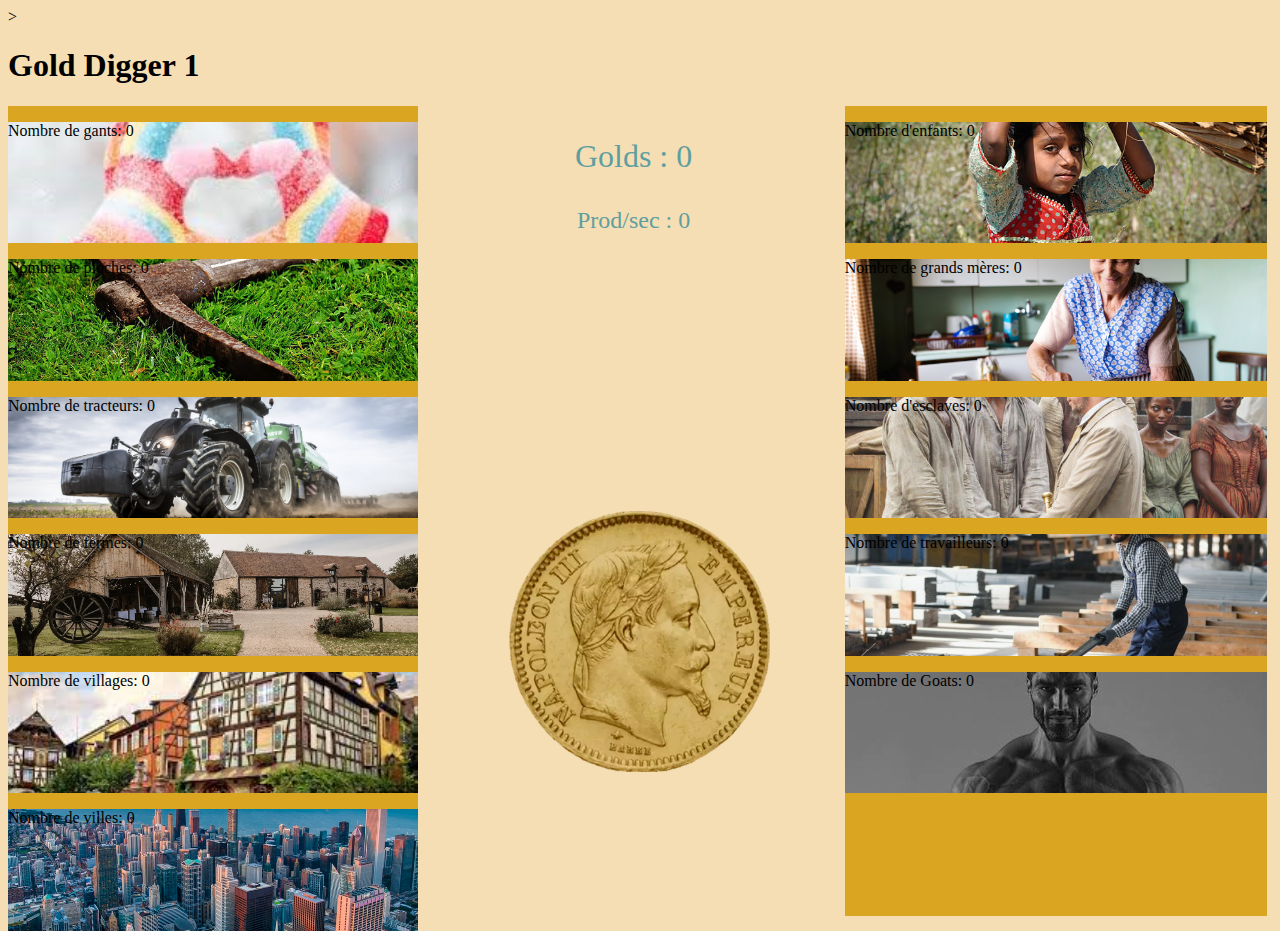
==== src/index.html @ db052c5a "Quatrième essaies" ====
<!DOCTYPE html>
<html lang="en">
<link rel="stylesheet" href="css.css">



<head>
    <meta charset="UTF-8" name="viewport" content="width=device-width, initial-scale=1.0, maximum-scale=1.0, user-scalable=0">
    >
    <title>Ma Page de fou</title>

    <h1>
        Gold Digger 1
    </h1>

</head>
<body>




<div id="conteneur">
    <div id="leftSection">
        <div id="gantDiv">
            <p>Nombre de gants: <span id="gants">0</span></p>
        </div>

        <div id="piocheDiv">
            <p>Nombre de pioches: <span id="pioches">0</span></p>
        </div>

        <div id="tracteurDiv">
            <p>Nombre de tracteurs: <span id="tracteurs">0</span></p>
        </div>

        <div id="fermeDiv">
            <p>Nombre de fermes: <span id="fermes">0</span></p>
        </div>

        <div id="villageDiv">
            <p>Nombre de villages: <span id="villages">0</span></p>
        </div>

        <div id="villeDiv">
            <p>Nombre de villes: <span id="villes">0</span></p>
        </div>
    </div>


    <div id="middleSection" class="mainDiv">
        <p id="paragraphePoint">Golds : <span id="golds">0</span></p>
        <p id="paragrapheProd">Prod/sec : <span id="prod">0</span></p>
        <div id="coinDiv">
            <img src="images/coin.png" class="imageBouton" id="mainButton" draggable="false">
        </div>
    </div>

    <div id="rightSection">
        <div id="enfantsDiv">
            <p>Nombre d'enfants: <span id="enfants">0</span></p>
        </div>

        <div id="grandmerseDiv">
            <p>Nombre de grands mères: <span id="grandmeres">0</span></p>
        </div>

        <div id="escalvesDiv">
            <p>Nombre d'esclaves: <span id="esclaves">0</span></p>
        </div>

        <div id="travailleursDiv">
            <p>Nombre de travailleurs: <span id="travailleurs">0</span></p>
        </div>

        <div id="goatsDiv">
            <p>Nombre de Goats: <span id="goats">0</span></p>
        </div>
    </div>

    <div id="communistBand"></div>
    <img src="images/marteauFaucille.png" id="communistLogo" draggable="false">

    <div id="informationBox" style="display: none;"></div>
</div>

    <script src="script.js"></script>
    <script src="batiments.js"></script>

    <script src="coins.js"></script>

</body>
</html>
---- src/css.css ----
body{
    background-color: wheat;
    -webkit-touch-callout: none; /* iOS Safari */
    -webkit-user-select: none; /* Safari */
    -khtml-user-select: none; /* Konqueror HTML */
    -moz-user-select: none; /* Firefox */
    -ms-user-select: none; /* Internet Explorer/Edge */
    user-select: none; /* Non-prefixed */
}

button{
    appearance: auto;
}

#conteneur{

}

#leftSection {
    background-color: goldenrod;
    position: absolute;
    width: 32%;
    height: 90%;
}

#leftSection div{
    background-size: cover;
    background-position: center;
    height: 15%;
}

#gantDiv{
    background-image: url('images/gants.jpg');
}

#piocheDiv{
    background-image: url('images/pioches.jpg');
}

#tracteurDiv{
    background-image: url('images/tracteur.jpg');
}

#fermeDiv{
    background-image: url('images/ferme.png');
}

#villageDiv{
    background-image: url('images/village.jpg');
}

#villeDiv{
    background-image: url('images/ville.jpg');
}

#middleSection{
    position: absolute;
    width: 33%;
    height: 90%;
    left: 33%;
    justify-content: center;
}

#middleSection p {
    position: relative;
    z-index: 10;
    color: cadetblue;
    text-align: center;
}
#paragraphePoint{
    font-size: 200%;
}

#paragrapheProd{
    font-size: 150%;
}

#coinDiv{
    position: absolute;
    width: 103%;
    height: 50%;
    top: 50%;
}

#mainButton{
    z-index: 5;
    position: absolute;
    width: 60%;
    left: 20%;
}

#mainButton:hover{
    transform: scale(1.1);
}

#rightSection {
    background-color: goldenrod;
    position: absolute;
    width: 33%;
    height: 90%;
    left: 66%;
}

#rightSection div{
    background-size: cover;
    background-position: center;
    height: 15%;
}

#enfantsDiv{
    background-image: url('images/enfant.jpg');
}

#grandmerseDiv{
    background-image: url('images/grandmere.jpg');
}

#escalvesDiv{
    background-image: url('images/esclave.jpg');
}

#travailleursDiv{
    background-image: url('images/travailleur.jpeg');
}

#goatsDiv{
    background-image: url('images/goat.jpg');
}

#littleCoin{
    z-index: 10;
    pointer-events: none;
    position: absolute;
    width: 30px;
    height: 30px;
    background-image: url('images/coin.png');
    background-size: cover; /* Redimensionne l'image pour remplir le conteneur */
    animation: 1s linear 0s infinite chute;
}

@keyframes chute {
    from {
        top: 0%;
    }
    to {
        top: 100%;
    }
}

#communistBand{
    z-index: 3;
    background-color: red;
    position: absolute;
    width: 33%;
    left: 33%;
}

#communistLogo{
    z-index: 4;
    position: absolute;
    width: 25%;
    height: 0%;
    left: 37%;
    object-fit: contain; /* ou "cover" selon votre besoin */
    /*object-position: center; !* ou une autre position selon votre besoin *!*/

}



/* Style de la fenêtre contextuelle */
#informationBox {
    position: relative;
    background-color: white;
    border: 1px solid black;
    padding: 10px;
    /* Ajoutez d'autres styles selon vos préférences */
}
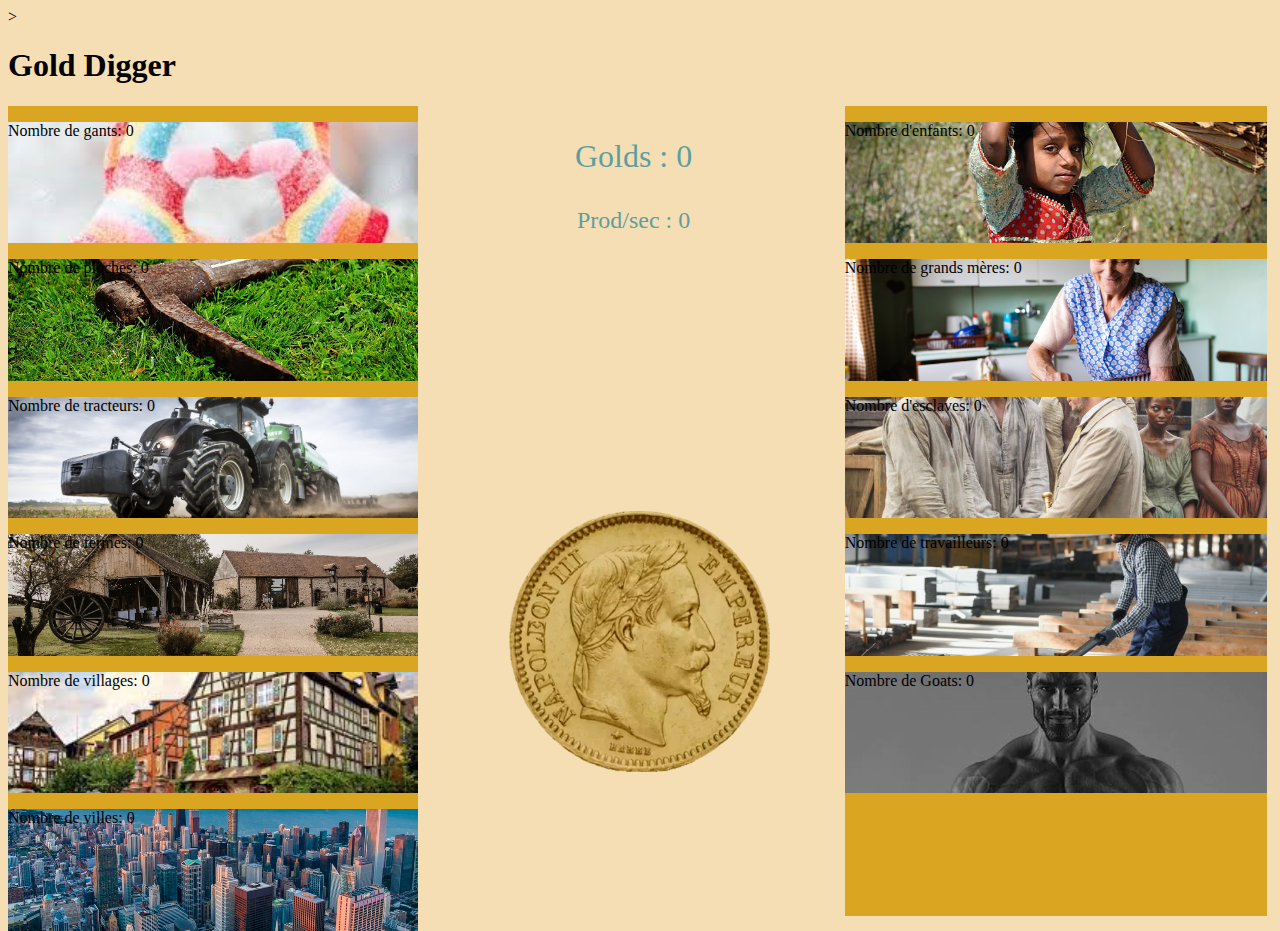
==== commit 2006faa5: "Quatrième essaies" ====
--- a/src/index.html
+++ b/src/index.html
@@ -10,7 +10,7 @@
     <title>Ma Page de fou</title>
 
     <h1>
-        Gold Digger 1
+        Gold Digger
     </h1>
 
 </head>
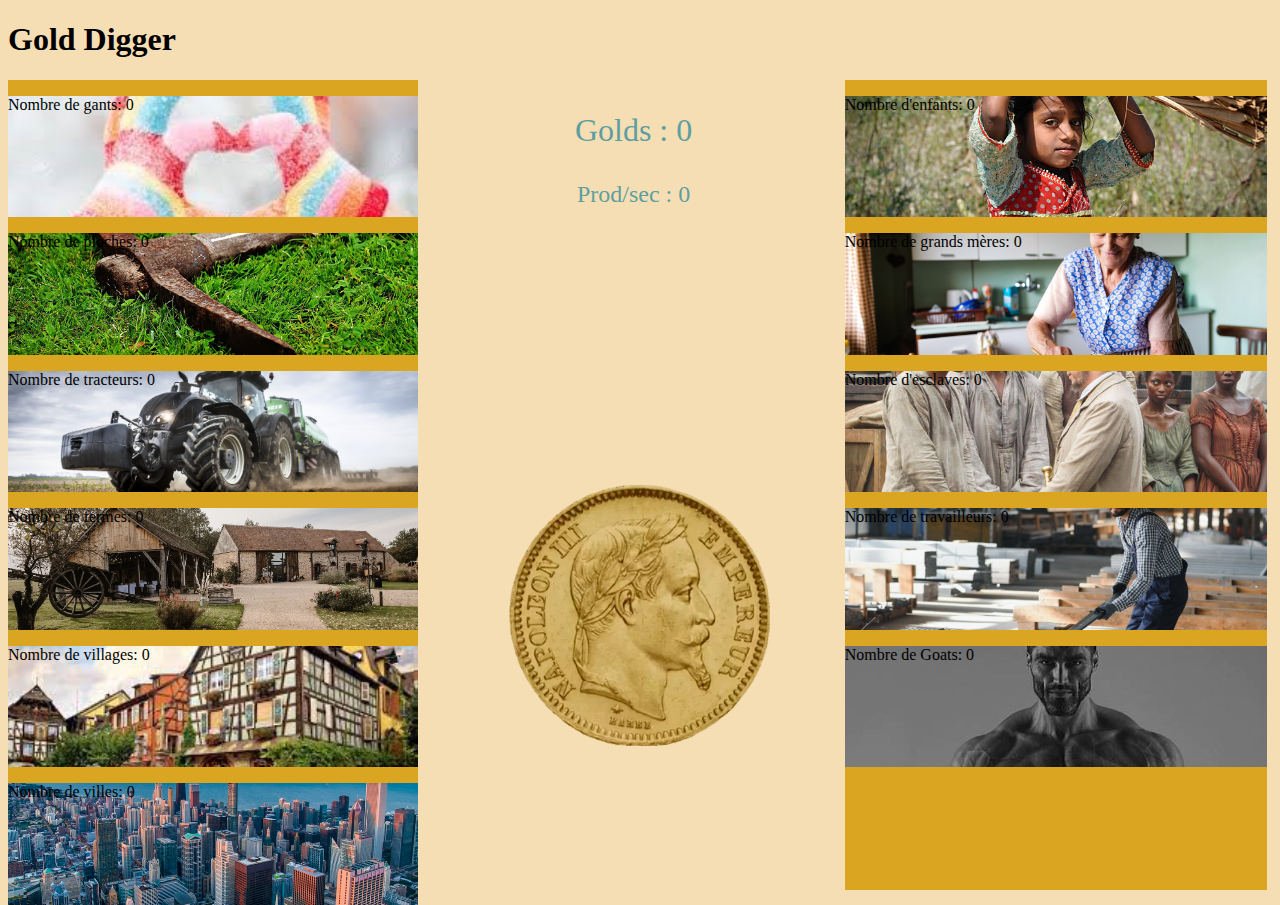
==== commit d4afc04a: "Quatrième essaies" ====
--- a/src/index.html
+++ b/src/index.html
@@ -6,7 +6,6 @@
 
 <head>
     <meta charset="UTF-8" name="viewport" content="width=device-width, initial-scale=1.0, maximum-scale=1.0, user-scalable=0">
-    >
     <title>Ma Page de fou</title>
 
     <h1>
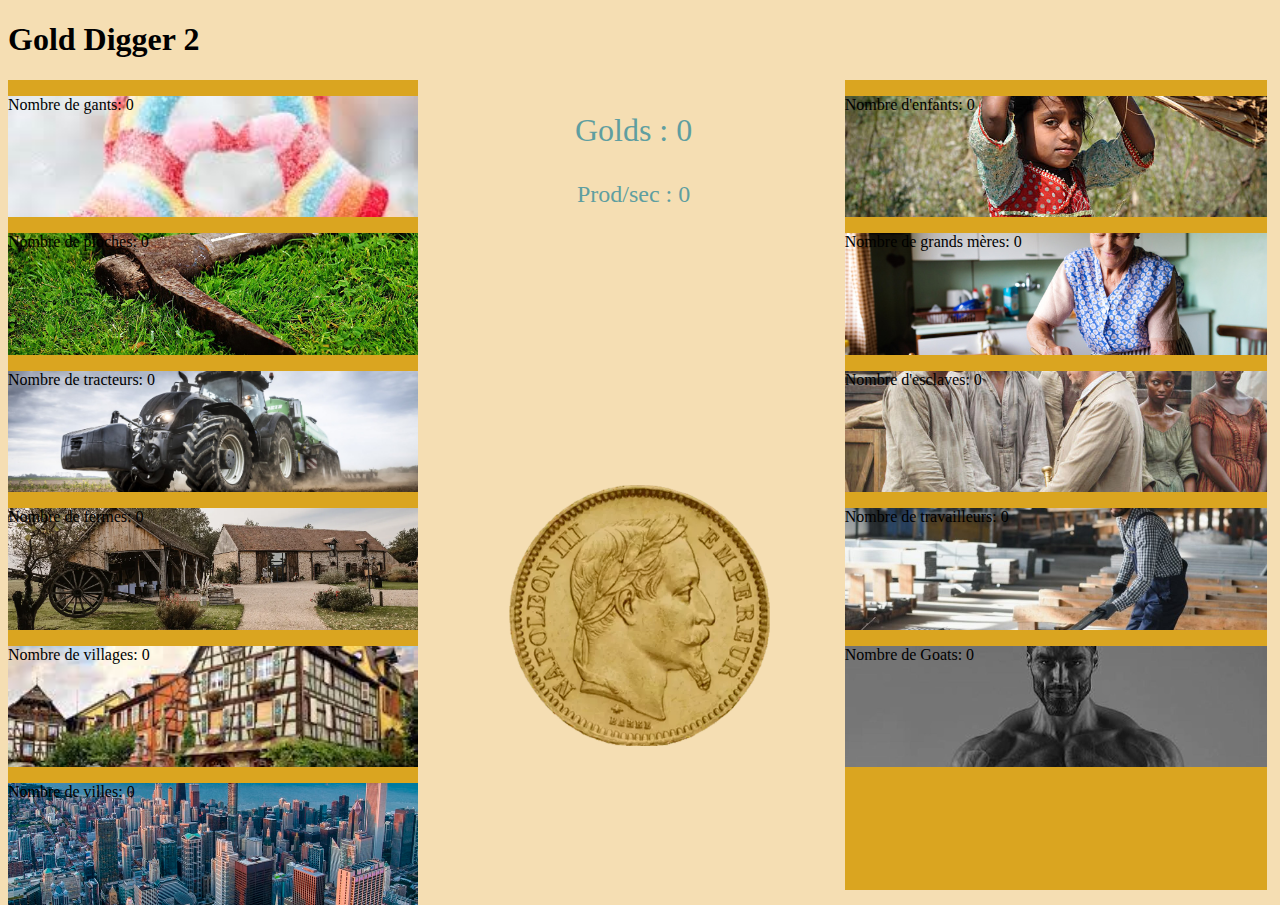
==== commit 57c4ee9b: "Quatrième essaies" ====
--- a/src/index.html
+++ b/src/index.html
@@ -9,7 +9,7 @@
     <title>Ma Page de fou</title>
 
     <h1>
-        Gold Digger
+        Gold Digger 2
     </h1>
 
 </head>
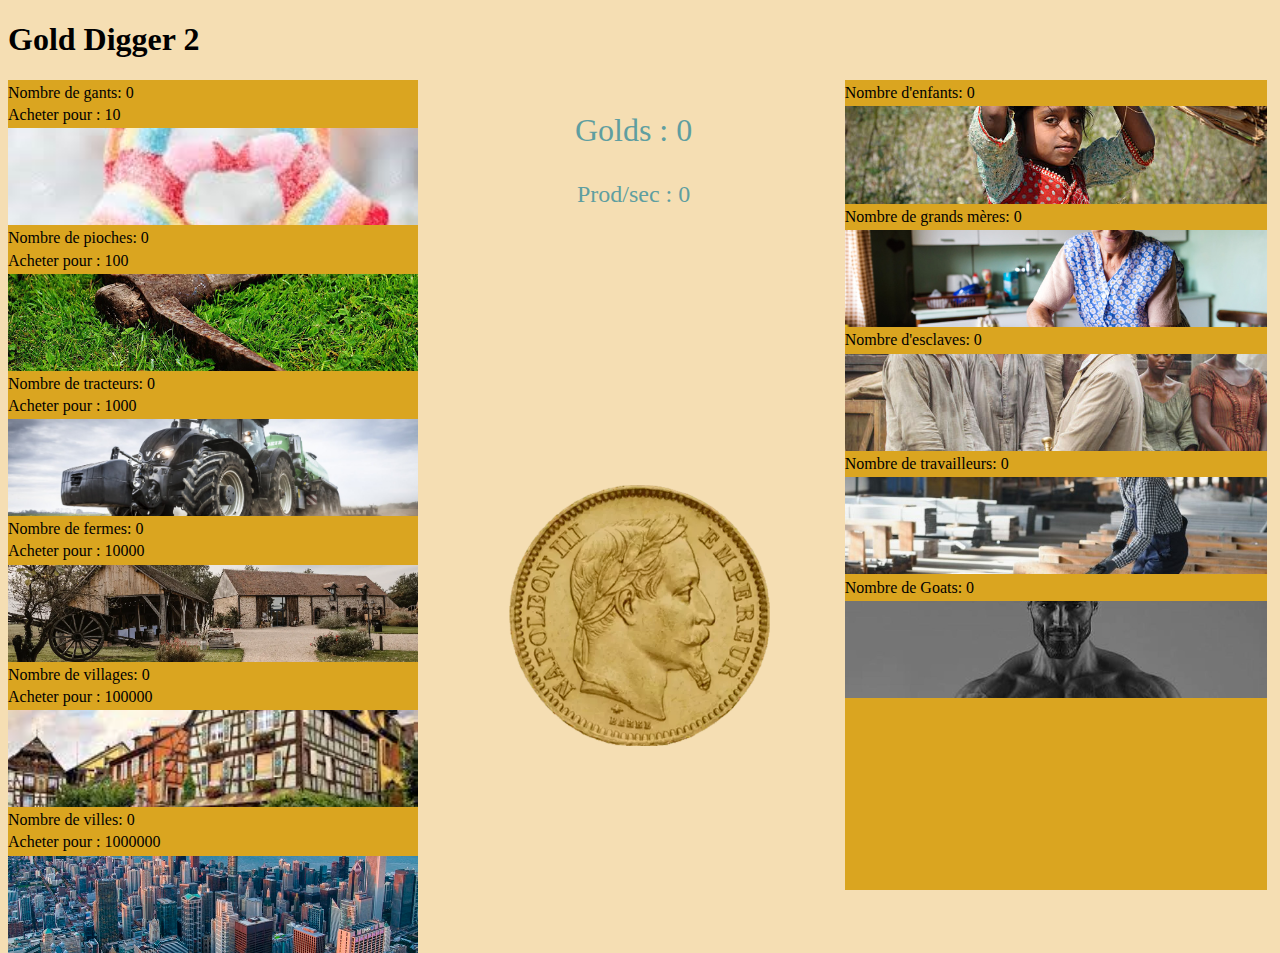
==== commit 39404941: "Quatrième essaies" ====
--- a/src/index.html
+++ b/src/index.html
@@ -20,28 +20,40 @@
 
 <div id="conteneur">
     <div id="leftSection">
+        <p>Nombre de gants: <span id="gants">0</span></p>
+        <p>Acheter pour : <span id="prixGants">0</span></p>
         <div id="gantDiv">
-            <p>Nombre de gants: <span id="gants">0</span></p>
+
         </div>
 
+        <p>Nombre de pioches: <span id="pioches">0</span></p>
+        <p>Acheter pour : <span id="prixPioches">0</span></p>
         <div id="piocheDiv">
-            <p>Nombre de pioches: <span id="pioches">0</span></p>
+
         </div>
 
+        <p>Nombre de tracteurs: <span id="tracteurs">0</span></p>
+        <p>Acheter pour : <span id="prixTracteurs">0</span></p>
         <div id="tracteurDiv">
-            <p>Nombre de tracteurs: <span id="tracteurs">0</span></p>
+
         </div>
 
+        <p>Nombre de fermes: <span id="fermes">0</span></p>
+        <p>Acheter pour : <span id="prixFermes">0</span></p>
         <div id="fermeDiv">
-            <p>Nombre de fermes: <span id="fermes">0</span></p>
+
         </div>
 
+        <p>Nombre de villages: <span id="villages">0</span></p>
+        <p>Acheter pour : <span id="prixVillages">0</span></p>
         <div id="villageDiv">
-            <p>Nombre de villages: <span id="villages">0</span></p>
+
         </div>
 
+        <p>Nombre de villes: <span id="villes">0</span></p>
+        <p>Acheter pour : <span id="prixVilles">0</span></p>
         <div id="villeDiv">
-            <p>Nombre de villes: <span id="villes">0</span></p>
+
         </div>
     </div>
 
@@ -55,24 +67,29 @@
     </div>
 
     <div id="rightSection">
+        <p>Nombre d'enfants: <span id="enfants">0</span></p>
         <div id="enfantsDiv">
-            <p>Nombre d'enfants: <span id="enfants">0</span></p>
+
         </div>
 
+        <p>Nombre de grands mères: <span id="grandmeres">0</span></p>
         <div id="grandmerseDiv">
-            <p>Nombre de grands mères: <span id="grandmeres">0</span></p>
+
         </div>
 
+        <p>Nombre d'esclaves: <span id="esclaves">0</span></p>
         <div id="escalvesDiv">
-            <p>Nombre d'esclaves: <span id="esclaves">0</span></p>
+
         </div>
 
+        <p>Nombre de travailleurs: <span id="travailleurs">0</span></p>
         <div id="travailleursDiv">
-            <p>Nombre de travailleurs: <span id="travailleurs">0</span></p>
+
         </div>
 
+        <p>Nombre de Goats: <span id="goats">0</span></p>
         <div id="goatsDiv">
-            <p>Nombre de Goats: <span id="goats">0</span></p>
+
         </div>
     </div>
 
--- a/src/css.css
+++ b/src/css.css
@@ -26,7 +26,12 @@
 #leftSection div{
     background-size: cover;
     background-position: center;
-    height: 15%;
+    height: 12%;
+}
+
+#leftSection p{
+    margin-top: 1%;
+    margin-bottom: 1%;
 }
 
 #gantDiv{
@@ -104,7 +109,12 @@
 #rightSection div{
     background-size: cover;
     background-position: center;
-    height: 15%;
+    height: 12%;
+}
+
+#rightSection p{
+    margin-top: 1%;
+    margin-bottom: 1%;
 }
 
 #enfantsDiv{
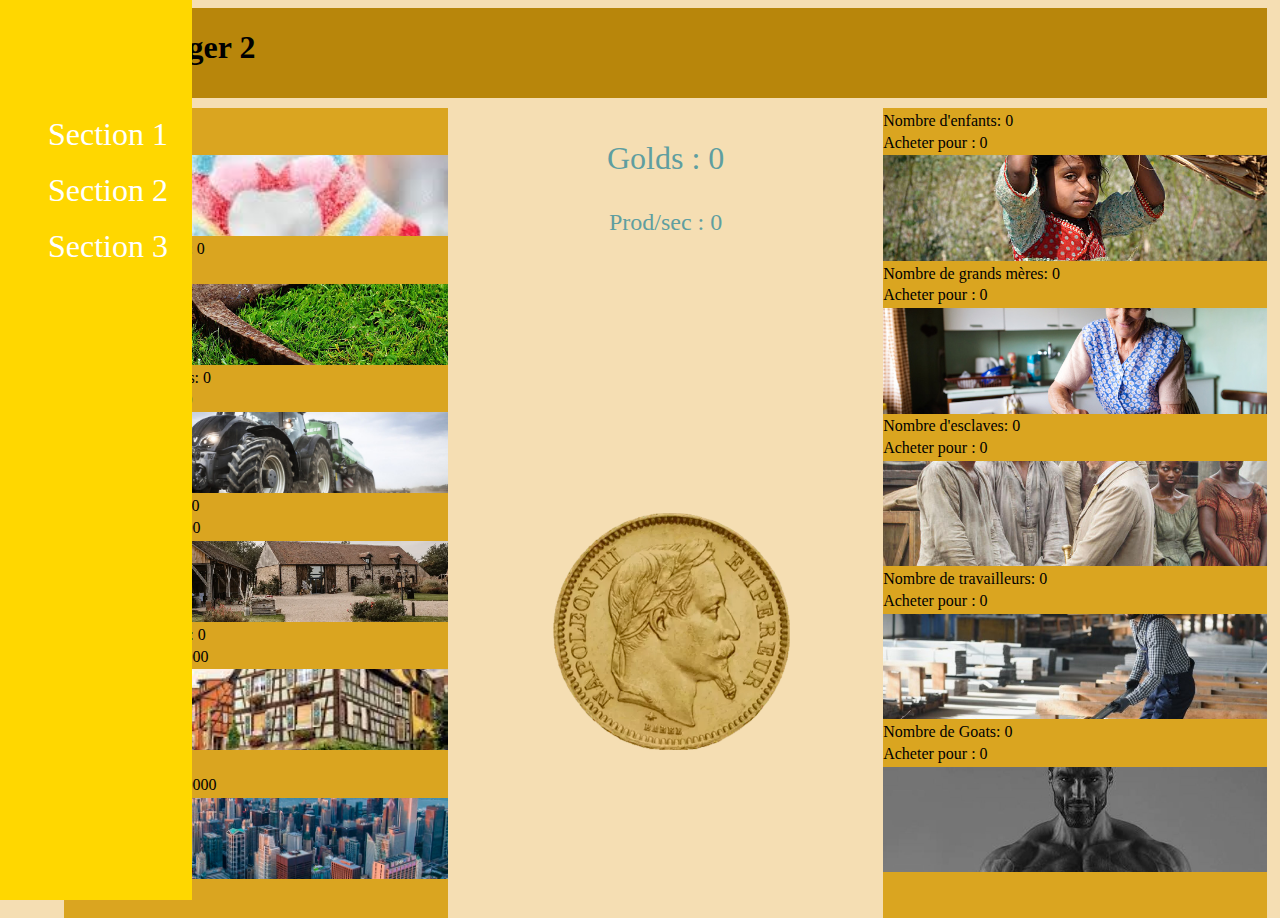
==== commit dca6194e: "Quatrième essaies" ====
--- a/src/index.html
+++ b/src/index.html
@@ -8,9 +8,11 @@
     <meta charset="UTF-8" name="viewport" content="width=device-width, initial-scale=1.0, maximum-scale=1.0, user-scalable=0">
     <title>Ma Page de fou</title>
 
-    <h1>
-        Gold Digger 2
-    </h1>
+    <div id="header">
+        <h1>
+            Gold Digger 2
+        </h1>
+    </div>
 
 </head>
 <body>
@@ -68,26 +70,31 @@
 
     <div id="rightSection">
         <p>Nombre d'enfants: <span id="enfants">0</span></p>
+        <p>Acheter pour : <span id="prixEnfants">0</span></p>
         <div id="enfantsDiv">
 
         </div>
 
         <p>Nombre de grands mères: <span id="grandmeres">0</span></p>
+        <p>Acheter pour : <span id="prixGrandmeres">0</span></p>
         <div id="grandmerseDiv">
 
         </div>
 
         <p>Nombre d'esclaves: <span id="esclaves">0</span></p>
+        <p>Acheter pour : <span id="prixEsclaves">0</span></p>
         <div id="escalvesDiv">
 
         </div>
 
         <p>Nombre de travailleurs: <span id="travailleurs">0</span></p>
+        <p>Acheter pour : <span id="prixTravailleurs">0</span></p>
         <div id="travailleursDiv">
 
         </div>
 
         <p>Nombre de Goats: <span id="goats">0</span></p>
+        <p>Acheter pour : <span id="prixGoats">0</span></p>
         <div id="goatsDiv">
 
         </div>
@@ -99,6 +106,16 @@
     <div id="informationBox" style="display: none;"></div>
 </div>
 
+
+<div id="sidebar">
+    <ul id="navebarListe">
+        <li><a href="#section1">Section 1</a></li>
+        <li><a href="#section2">Section 2</a></li>
+        <li><a href="#section3">Section 3</a></li>
+        <!-- Ajoutez autant de liens que nécessaire -->
+    </ul>
+</div>
+
     <script src="script.js"></script>
     <script src="batiments.js"></script>
 
--- a/src/css.css
+++ b/src/css.css
@@ -12,6 +12,14 @@
     appearance: auto;
 }
 
+#header{
+    background-color: darkgoldenrod;
+    position: absolute;
+    height: 10%;
+    width: 94%;
+    left: 5%;
+}
+
 #conteneur{
 
 }
@@ -19,14 +27,16 @@
 #leftSection {
     background-color: goldenrod;
     position: absolute;
-    width: 32%;
+    width: 30%;
+    left: 5%;
+    top: 12%;
     height: 90%;
 }
 
 #leftSection div{
     background-size: cover;
     background-position: center;
-    height: 12%;
+    height: 10%;
 }
 
 #leftSection p{
@@ -60,9 +70,10 @@
 
 #middleSection{
     position: absolute;
-    width: 33%;
+    width: 30%;
     height: 90%;
-    left: 33%;
+    top: 12%;
+    left: 37%;
     justify-content: center;
 }
 
@@ -101,15 +112,16 @@
 #rightSection {
     background-color: goldenrod;
     position: absolute;
-    width: 33%;
+    width: 30%;
     height: 90%;
-    left: 66%;
+    top: 12%;
+    left: 69%;
 }
 
 #rightSection div{
     background-size: cover;
     background-position: center;
-    height: 12%;
+    height: 13%;
 }
 
 #rightSection p{
@@ -161,8 +173,8 @@
     z-index: 3;
     background-color: red;
     position: absolute;
-    width: 33%;
-    left: 33%;
+    width: 30%;
+    left: 37%;
 }
 
 #communistLogo{
@@ -186,3 +198,53 @@
     padding: 10px;
     /* Ajoutez d'autres styles selon vos préférences */
 }
+
+
+
+#sidebar {
+    background-color: gold;
+    position: absolute;
+    height: 100%;
+    transition: width 0.3s;
+    width: 4%;
+    top: 0;
+    left: 0;
+    white-space: nowrap;
+    overflow: hidden; /* Masquer le contenu débordant */
+}
+
+#sidebar:hover{
+    transition: width 0.3s;
+    width: 15%;
+}
+
+#sidebar ul {
+    list-style-type: none;
+    padding: 0;
+}
+
+#sidebar li {
+    padding: 8%;
+}
+
+#sidebar a {
+    text-decoration: none;
+    color: gold;
+    transition: color 0.3s;
+    font-size: 200%;
+}
+
+#sidebar:hover a{
+    color: white;
+}
+
+#sidebar a:hover {
+    color: darkgoldenrod;
+    text-decoration: underline;
+}
+
+#navebarListe{
+    position: absolute;
+    top: 10%;
+    left: 20%;
+}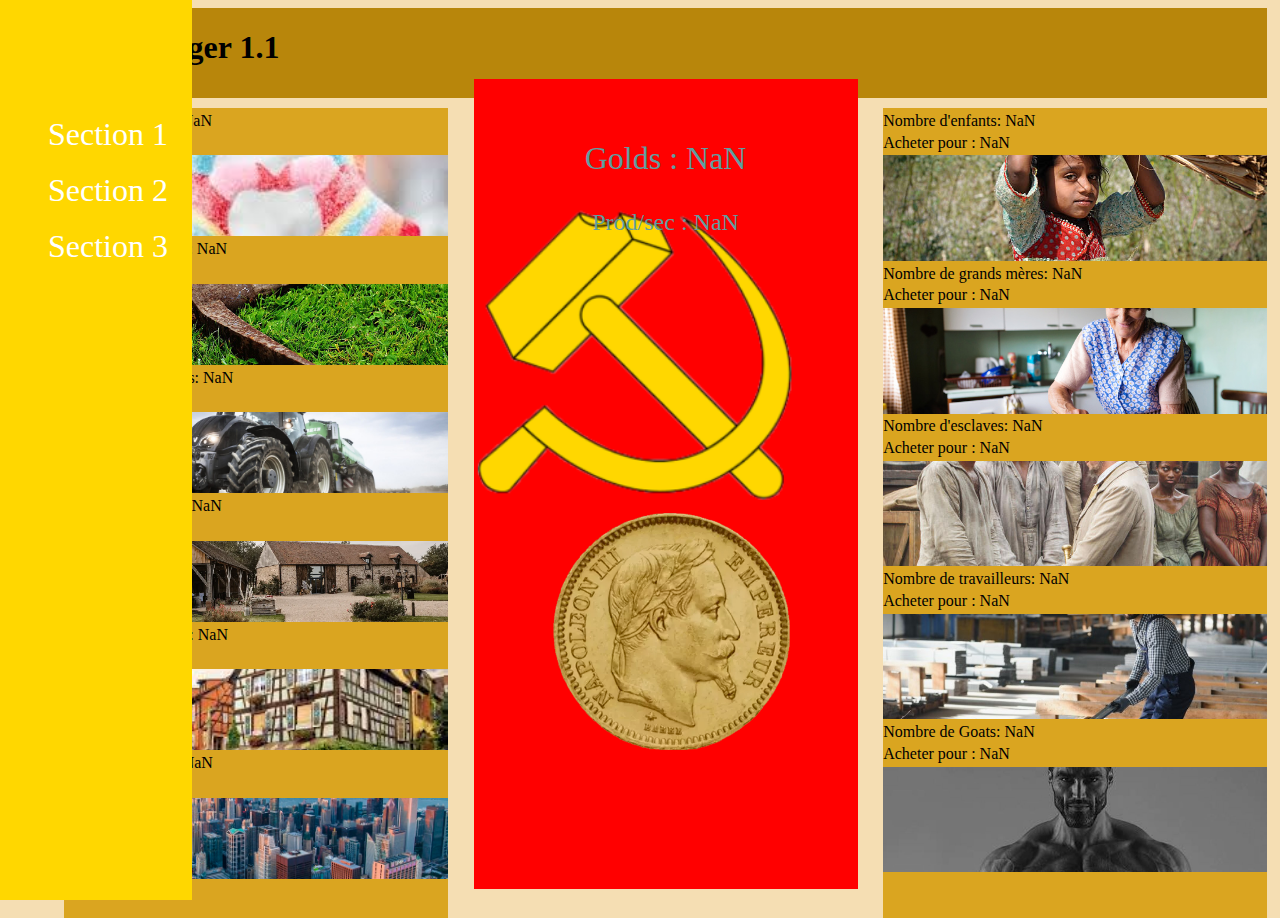
==== commit eef629b5: "1.1" ====
--- a/src/index.html
+++ b/src/index.html
@@ -10,7 +10,7 @@
 
     <div id="header">
         <h1>
-            Gold Digger 2
+            Gold Digger 1.1
         </h1>
     </div>
 
@@ -118,8 +118,12 @@
 
     <script src="script.js"></script>
     <script src="batiments.js"></script>
+    <script src="cookies.js"></script>
+    <script src="coins.js"></script>
 
-    <script src="coins.js"></script>
+
+
+
 
 </body>
 </html>--- a/src/css.css
+++ b/src/css.css
@@ -247,4 +247,12 @@
     position: absolute;
     top: 10%;
     left: 20%;
+}
+
+#target{
+    position: absolute;
+    width: 50%;
+    height: 50%;
+    top: 50%;
+    left: 50%;
 }